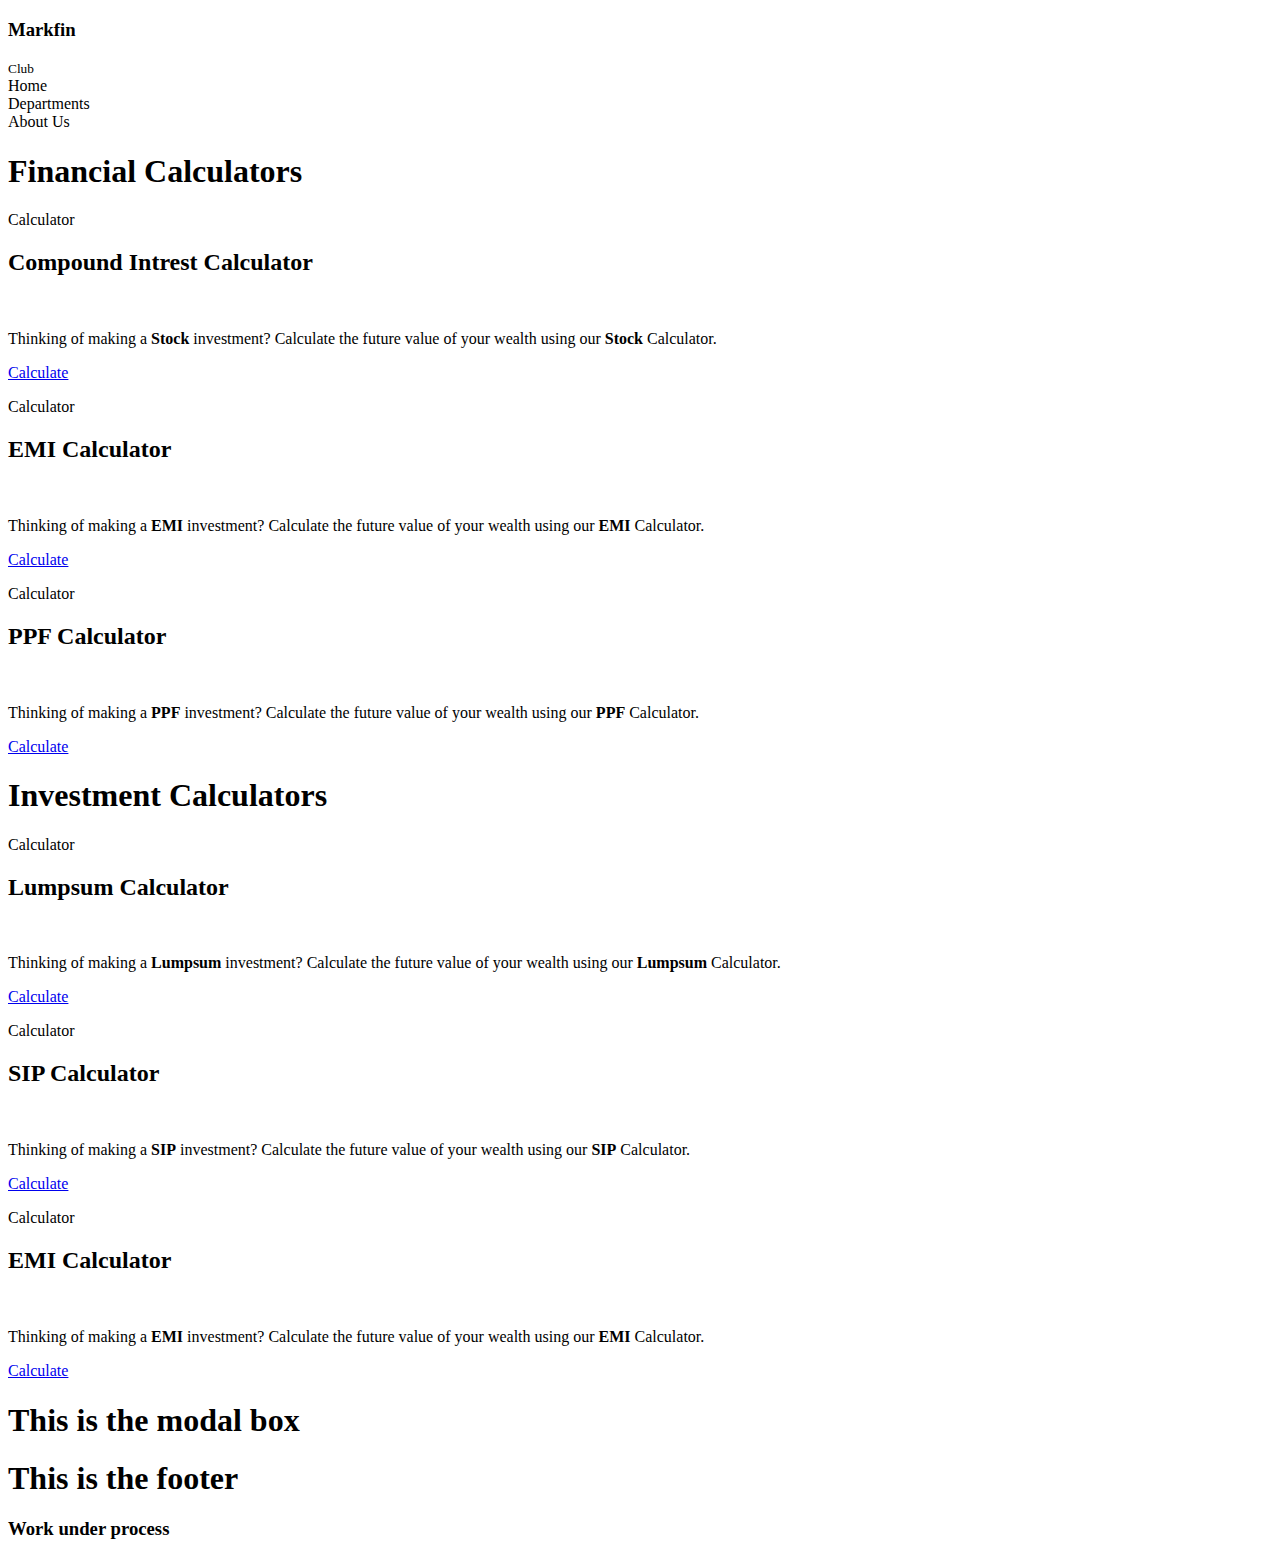
==== index.html @ 7bef7e7c "Spell checked" ====
<!DOCTYPE html>
<html lang="en">
<head>
    <meta charset="UTF-8">
    <meta http-equiv="X-UA-Compatible" content="IE=edge">
    <meta name="viewport" content="width=device-width, initial-scale=1.0">
    <link rel="stylesheet" href="assets/css/style.css">
    <title>Markfin</title>
    <link rel="shortcut icon" href="favicon.jpeg">
</head>
<body>

    <!-- Header -->

    <nav>
        <div class="logo">
            <h3>Markfin</h3>
            <small>Club</small>
        </div>
        <div class="links">
            <div class="link">Home</div>
            <div class="link">Departments</div>
            <div class="link">About Us</div>
        </div>
    </nav>
    <section class="page-header">
            <h1>Financial Calculators</h1>
    </section>
    
    <!-- Main -->

    <section class="card-list">

    <!-- 1st Row -->

        <article class="card">
            <header class="card-header">
                <p>Calculator</p>
                <h2>Compound Intrest Calculator</h2>
            </header>
            <img class="cal-illus" src="assets/images/compound.svg" alt="">
            <main>
                <p>
                    Thinking of making a <strong>Stock</strong> investment? Calculate the future value of your wealth using our <strong>Stock</strong> Calculator.
                </p>
            </main>
            <div class="calc-btn">
                <a href="#">
                    <label for="">Calculate</label>
                </a>
            </div>
        </article>
        <article class="card">
            <header class="card-header">
                <p>Calculator</p>
                <h2>EMI Calculator</h2>
            </header>
            <img src="assets/images/emi.svg" alt="">
            <main>
                <p>
                    Thinking of making a <strong>EMI</strong> investment? Calculate the future value of your wealth using our <strong>EMI</strong> Calculator.
                </p>
            </main>
            <div class="calc-btn">
                <a href="#">Calculate</a>
            </div>
        </article>
        <article class="card">
            <header class="card-header">
                <p>Calculator</p>
                <h2>PPF Calculator</h2>
            </header>
            <img src="assets/images/ppf.svg" alt="">
            <main>
                <p>
                    Thinking of making a <strong>PPF</strong> investment? Calculate the future value of your wealth using our <strong>PPF</strong> Calculator.
                </p>
            </main>
            <div class="calc-btn">
                <a href="#">Calculate</a>
            </div>
        </article>
    </section>

    <!-- 2nd Row -->

    <section class="page-header">
            <h1>Investment Calculators</h1>
    </section>
    
    <section class="card-list">
        <article class="card">
            <header class="card-header">
                <p>Calculator</p>
                <h2>Lumpsum Calculator</h2>
            </header>
            <img src="assets/images/lumpsum.svg" alt="">
            <main>
                <p>
                    Thinking of making a <strong>Lumpsum</strong> investment? Calculate the future value of your wealth using our <strong>Lumpsum</strong> Calculator.
                </p>
            </main>
            <div class="calc-btn">
                <a href="#">Calculate</a>
            </div>
        </article>
        <article class="card">
            <header class="card-header">
                <p>Calculator</p>
                <h2>SIP Calculator</h2>
            </header>
            <img src="assets/images/sip.svg" alt="">
            <main>
                <p>
                    Thinking of making a <strong>SIP</strong> investment? Calculate the future value of your wealth using our <strong>SIP</strong> Calculator.
                </p>
            </main>
            <div class="calc-btn">
                <a href="#">Calculate</a>
            </div>
        </article>
        <article class="card">
            <header class="card-header">
                <p>Calculator</p>
                <h2>EMI Calculator</h2>
            </header>
            <img src="assets/images/emi.svg" alt="">
            <main>
                <p>
                    Thinking of making a <strong>EMI</strong> investment? Calculate the future value of your wealth using our <strong>EMI</strong> Calculator.
                </p>
            </main>
            <div class="calc-btn">
                <a href="#">Calculate</a>
            </div>
        </article>
    </section>
    <div class="modal-box">
        <h1>This is the modal box</h1>
    </div>

    <!-- Footer -->

    <footer>
        <h1>This is the footer</h1>
        <h3>Work under process</h3>
    </footer>

</body>
</html>
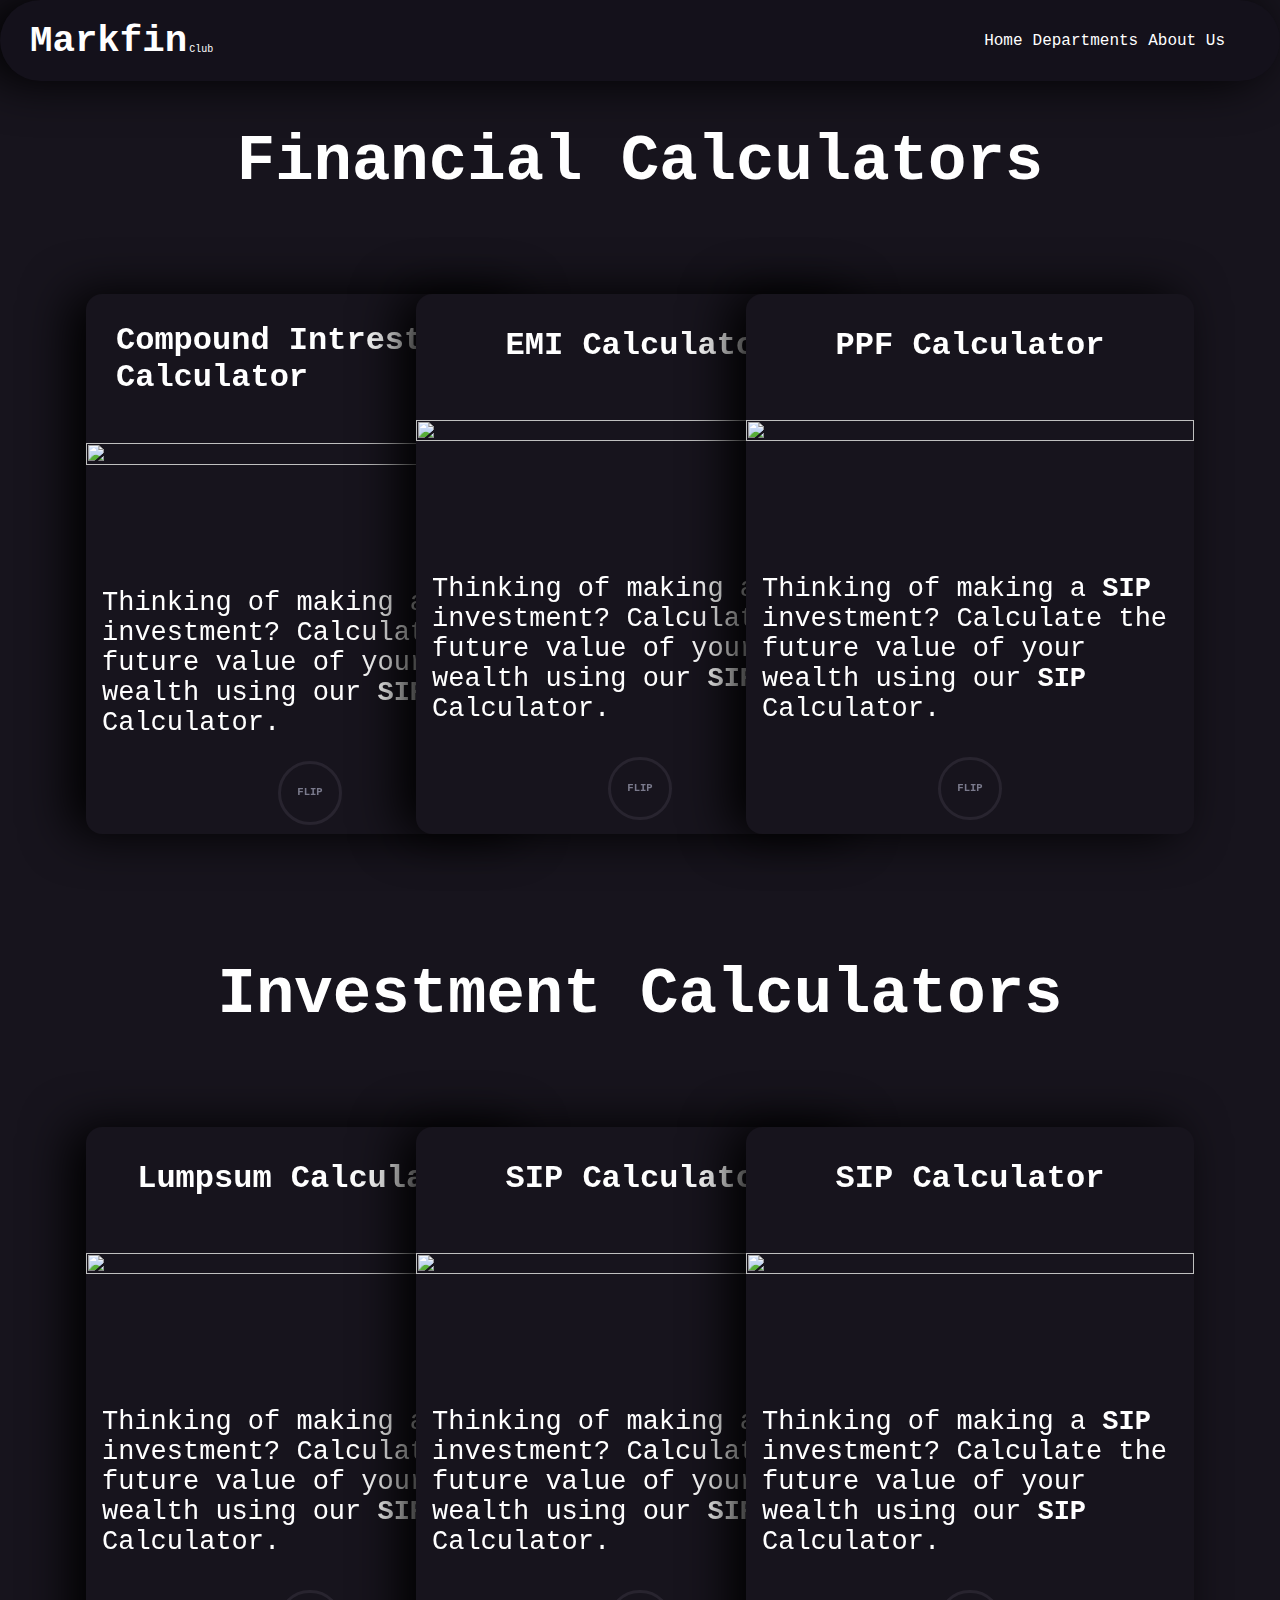
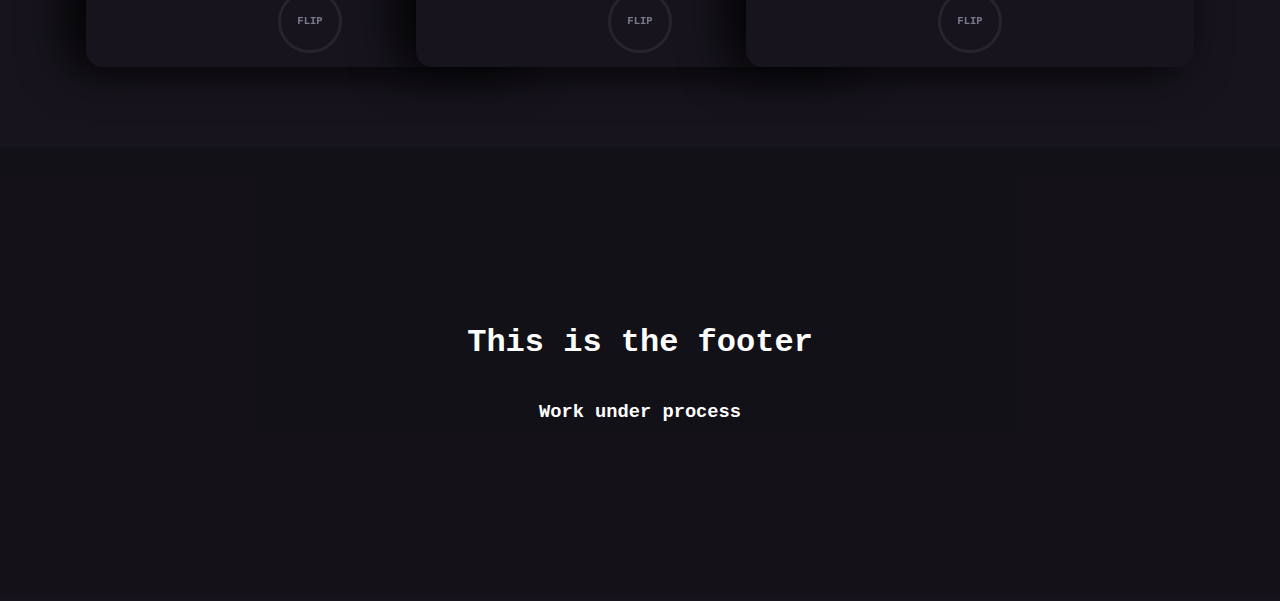
==== commit 977108f7: "flip&cal modiied 2" ====
--- a/index.html
+++ b/index.html
@@ -29,58 +29,98 @@
     
     <!-- Main -->
 
+    <!-- 1st Row -->
+
+        
     <section class="card-list">
-
-    <!-- 1st Row -->
-
-        <article class="card">
-            <header class="card-header">
-                <p>Calculator</p>
-                <h2>Compound Intrest Calculator</h2>
-            </header>
-            <img class="cal-illus" src="assets/images/compound.svg" alt="">
-            <main>
-                <p>
-                    Thinking of making a <strong>Stock</strong> investment? Calculate the future value of your wealth using our <strong>Stock</strong> Calculator.
-                </p>
-            </main>
-            <div class="calc-btn">
-                <a href="#">
-                    <label for="">Calculate</label>
-                </a>
-            </div>
-        </article>
-        <article class="card">
-            <header class="card-header">
-                <p>Calculator</p>
-                <h2>EMI Calculator</h2>
-            </header>
-            <img src="assets/images/emi.svg" alt="">
-            <main>
-                <p>
-                    Thinking of making a <strong>EMI</strong> investment? Calculate the future value of your wealth using our <strong>EMI</strong> Calculator.
-                </p>
-            </main>
-            <div class="calc-btn">
-                <a href="#">Calculate</a>
-            </div>
-        </article>
-        <article class="card">
-            <header class="card-header">
-                <p>Calculator</p>
-                <h2>PPF Calculator</h2>
-            </header>
-            <img src="assets/images/ppf.svg" alt="">
-            <main>
-                <p>
-                    Thinking of making a <strong>PPF</strong> investment? Calculate the future value of your wealth using our <strong>PPF</strong> Calculator.
-                </p>
-            </main>
-            <div class="calc-btn">
-                <a href="#">Calculate</a>
-            </div>
-        </article>
-    </section>
+		<article class="card">
+			<div class="card-inner">
+				<div class="card-face card-face--front">
+					<header class="card-header">
+						<h2>Compound Intrest Calculator</h2>
+					</header>
+					<img src="../assets/images/compound.svg" alt="">
+					<main>
+						<p>
+							Thinking of making a <strong>SIP</strong> investment? Calculate the future value of your wealth using our <strong>SIP</strong> Calculator.
+						</p>
+					</main>
+					<div class="calc-btn" onclick="flipbtn(this,1)">
+						<a href="#">Flip</a>
+					</div>
+				</div>
+				<div class="card-face card-face--back">
+					<div class="card-content">
+						<input type="text">
+						<input type="text">
+						<input type="text">
+						<input type="submit" id="total">
+						<div class="calc-btn" onclick="flipbtn(this,1)">
+							<a href="#">Flip</a>
+						</div>
+					</div>
+				</div>
+			</div>
+		</article>
+		<article class="card">
+			<div class="card-inner">
+				<div class="card-face card-face--front">
+					<header class="card-header">
+						<h2>EMI Calculator</h2>
+					</header>
+					<img src="../assets/images/emi.svg" alt="">
+					<main>
+						<p>
+							Thinking of making a <strong>SIP</strong> investment? Calculate the future value of your wealth using our <strong>SIP</strong> Calculator.
+						</p>
+					</main>
+					<div class="calc-btn" onclick="flipbtn(this,2)">
+						<a href="#">Flip</a>
+					</div>
+				</div>
+				<div class="card-face card-face--back">
+					<div class="card-content">
+						<input type="text">
+						<input type="text">
+						<input type="text">
+						<input type="submit">
+						<div class="calc-btn" onclick="flipbtn(this,2)">
+							<a href="#">Flip</a>
+						</div>
+					</div>
+				</div>
+			</div>
+		</article>
+		<article class="card">
+			<div class="card-inner">
+				<div class="card-face card-face--front">
+					<header class="card-header">
+						<h2>PPF Calculator</h2>
+					</header>
+					<img src="../assets/images/ppf.svg" alt="">
+					<main>
+						<p>
+							Thinking of making a <strong>SIP</strong> investment? Calculate the future value of your wealth using our <strong>SIP</strong> Calculator.
+						</p>
+					</main>
+					<div class="calc-btn" onclick="flipbtn(this,3)">
+						<a href="#">Flip</a>
+					</div>
+				</div>
+				<div class="card-face card-face--back">
+					<div class="card-content">
+						<input type="text">
+						<input type="text">
+						<input type="text">
+						<input type="submit">
+						<div class="calc-btn" onclick="flipbtn(this,3)">
+							<a href="#">Flip</a>
+						</div>
+					</div>
+				</div>
+			</div>
+		</article>
+	</section>
 
     <!-- 2nd Row -->
 
@@ -89,55 +129,95 @@
     </section>
     
     <section class="card-list">
-        <article class="card">
-            <header class="card-header">
-                <p>Calculator</p>
-                <h2>Lumpsum Calculator</h2>
-            </header>
-            <img src="assets/images/lumpsum.svg" alt="">
-            <main>
-                <p>
-                    Thinking of making a <strong>Lumpsum</strong> investment? Calculate the future value of your wealth using our <strong>Lumpsum</strong> Calculator.
-                </p>
-            </main>
-            <div class="calc-btn">
-                <a href="#">Calculate</a>
-            </div>
-        </article>
-        <article class="card">
-            <header class="card-header">
-                <p>Calculator</p>
-                <h2>SIP Calculator</h2>
-            </header>
-            <img src="assets/images/sip.svg" alt="">
-            <main>
-                <p>
-                    Thinking of making a <strong>SIP</strong> investment? Calculate the future value of your wealth using our <strong>SIP</strong> Calculator.
-                </p>
-            </main>
-            <div class="calc-btn">
-                <a href="#">Calculate</a>
-            </div>
-        </article>
-        <article class="card">
-            <header class="card-header">
-                <p>Calculator</p>
-                <h2>EMI Calculator</h2>
-            </header>
-            <img src="assets/images/emi.svg" alt="">
-            <main>
-                <p>
-                    Thinking of making a <strong>EMI</strong> investment? Calculate the future value of your wealth using our <strong>EMI</strong> Calculator.
-                </p>
-            </main>
-            <div class="calc-btn">
-                <a href="#">Calculate</a>
-            </div>
-        </article>
-    </section>
-    <div class="modal-box">
-        <h1>This is the modal box</h1>
-    </div>
+		<article class="card">
+			<div class="card-inner">
+				<div class="card-face card-face--front">
+					<header class="card-header">
+						<h2>Lumpsum Calculator</h2>
+					</header>
+					<img src="../assets/images/lumpsum.svg" alt="">
+					<main>
+						<p>
+							Thinking of making a <strong>SIP</strong> investment? Calculate the future value of your wealth using our <strong>SIP</strong> Calculator.
+						</p>
+					</main>
+					<div class="calc-btn" onclick="flipbtn(this,4)">
+						<a href="#">Flip</a>
+					</div>
+				</div>
+				<div class="card-face card-face--back">
+					<div class="card-content">
+						<input type="text">
+						<input type="text">
+						<input type="text">
+						<input type="submit" id="total">
+						<div class="calc-btn" onclick="flipbtn(this,4)">
+							<a href="#">Flip</a>
+						</div>
+					</div>
+				</div>
+			</div>
+		</article>
+		<article class="card">
+			<div class="card-inner">
+				<div class="card-face card-face--front">
+					<header class="card-header">
+						<h2>SIP Calculator</h2>
+					</header>
+					<img src="../assets/images/sip.svg" alt="">
+					<main>
+						<p>
+							Thinking of making a <strong>SIP</strong> investment? Calculate the future value of your wealth using our <strong>SIP</strong> Calculator.
+						</p>
+					</main>
+					<div class="calc-btn" onclick="flipbtn(this,5)">
+						<a href="#">Flip</a>
+					</div>
+				</div>
+				<div class="card-face card-face--back">
+					<div class="card-content">
+						<input type="text">
+						<input type="text">
+						<input type="text">
+						<input type="submit">
+						<div class="calc-btn" onclick="flipbtn(this,5)">
+							<a href="#">Flip</a>
+						</div>
+					</div>
+				</div>
+			</div>
+		</article>
+		<article class="card">
+			<div class="card-inner">
+				<div class="card-face card-face--front">
+					<header class="card-header">
+						<h2>SIP Calculator</h2>
+					</header>
+					<img src="../assets/images/sip.svg" alt="">
+					<main>
+						<p>
+							Thinking of making a <strong>SIP</strong> investment? Calculate the future value of your wealth using our <strong>SIP</strong> Calculator.
+						</p>
+					</main>
+					<div class="calc-btn" onclick="flipbtn(this,6)">
+						<a href="#">Flip</a>
+					</div>
+				</div>
+				<div class="card-face card-face--back">
+					<div class="card-content">
+						<input type="text">
+						<input type="text">
+						<input type="text">
+						<input type="submit">
+						<div class="calc-btn" onclick="flipbtn(this,6)">
+							<a href="#">Flip</a>
+						</div>
+					</div>
+				</div>
+			</div>
+		</article>
+
+	</section>
 
     <!-- Footer -->
 
@@ -146,5 +226,7 @@
         <h3>Work under process</h3>
     </footer>
 
+
+    <script src="./assets/js/app.js"></script>
 </body>
 </html>
--- a/assets/css/style.css
+++ b/assets/css/style.css
@@ -0,0 +1,297 @@
+@import url('https://fonts.googleapis.com/css2?family=DM+Mono:wght@300;400;500&display=swap');
+
+:root {
+    --native-orange:#ff8a00;
+    --native-pink:#e52e71;
+    --native-dark: #17141d;
+    --native-nav-dark:#14111b;
+    --black:#000;
+    --mf-blue:#06132e;
+    --mf-blue-org:#14213d;
+  }
+  
+
+body {
+    padding: 0;
+    margin: 0;
+    background-color: var(--native-dark);
+    color: white;
+    font-family: 'Montserrat', monospace;
+    position: relative;
+}
+nav{
+    margin: 0;
+    width: 1fr;
+    height: 9vh;
+    background-color:  var(--native-nav-dark);
+    border-radius: 100px;
+    box-shadow:-1rem 0 3rem #000;
+    display: flex;
+    align-items: center;
+    justify-content: space-between;
+}
+nav h3{
+    margin: 0;
+    padding-left: 30px;
+}
+
+.logo{
+    display: flex;
+    font-size: 2rem;
+    transition: 2s;
+}
+.logo:hover{
+    cursor: pointer;
+    background: linear-gradient(90deg,var(--native-orange),var(--native-pink));
+    text-shadow: none;
+    -webkit-text-fill-color: transparent;
+    -webkit-background-clip: text;
+    -webkit-box-decoration-break: clone;
+    background-clip: text;
+    border-color: white;
+}
+.logo small{
+    font-size: 10px;
+    margin-top: auto;
+    margin-bottom: 7px;
+    margin-left: 2px;
+}
+
+.links{
+    display: flex;
+    margin-right: 50px;
+}
+.link{
+    padding: 0 5px;
+}
+.link:nth-child(1):hover{
+    color:var(--native-orange);
+}
+.link:nth-child(2):hover{
+    color: #f53232;
+}
+.link:nth-child(3):hover{
+    color:var(--native-pink);
+}
+.link:hover{
+    cursor: pointer;
+}
+.page-header{
+    margin-top:5vh ;
+    text-align: center;
+    font-size: 2rem;
+
+}
+.page-header h1{
+    margin-bottom: 1rem;
+}
+.page-header h1:hover{
+     background: linear-gradient(90deg,var(--native-orange),var(--native-pink));
+    text-shadow: none;
+    -webkit-text-fill-color: transparent;
+    -webkit-background-clip: text;
+    -webkit-box-decoration-break: clone;
+    background-clip: text;
+    border-color: white;
+}
+.card-list{
+    display: flex;
+    padding: 5rem;
+    overflow-x: hidden;
+    margin: 0 auto;
+    justify-content: space-around;
+}
+
+.card-list::-webkit-scrollbar {
+    width: 10px;
+    height: 10px;
+}
+.card-list::-webkit-scrollbar-thumb {
+    background: #201c29;
+    border-radius: 10px;
+    box-shadow: inset 2px 2px 2px hsla(0,0%,100%,.25), inset -2px -2px 2px rgba(0,0,0,.25);
+}
+
+.card-list::-webkit-scrollbar-track {
+    background: linear-gradient(90deg,#201c29,#201c29 1px,#17141d 0,#17141d);
+}
+
+.card {
+    margin:;
+    width: 40%;
+    height: 60vh;
+    perspective: 1000px;
+    transition: .2s;
+  }
+  
+
+.card p {
+    font-size: 2vh;
+}
+
+.card:focus-within~.card, .card:hover~.card {
+    transform: translateX(130px);
+}
+.card:hover{
+    transform: translateY(-1rem);
+}
+
+.card:not(:first-child){
+    margin-left: -130px;
+}
+
+
+.card-inner{
+    display: flex;
+    flex-direction: column;
+    justify-content: center;
+    align-items: space-around;
+  
+  
+    border-radius: 16px;
+    background: var(--native-dark);
+    box-shadow:-1rem 0 3rem #000;
+    transition: .2s;
+    margin: 0;
+  
+    width: 100%;
+    height: 100%;
+    transition: transform 1s;
+    transform-style: preserve-3d;
+    position: relative;
+  }
+  
+  
+
+  .card-inner.is-flipped {
+    transform: rotateY(180deg);
+  }
+  
+  
+  .card-face {
+    position: absolute;
+    width: 100%;
+    height: 100%;
+    -webkit-backface-visibility: hidden;
+    backface-visibility: hidden;
+    overflow: hidden;
+    border-radius: 16px;
+  }
+  
+  .card-face--front {
+    display: flex;
+    flex-direction: column;
+    align-items: center;
+    justify-content: space-around;
+  }
+  
+  .card-face--front h2 {
+    color: #FFF;
+    font-size: 32px;
+  }
+
+  .card-face--front main p {
+    color: white;
+    font-size: 3vh;
+    margin: 0 1rem;
+  }
+
+  .card-face--front img{
+    margin: 2% 0;
+    width: 100%;
+    height: 20%;
+  }
+  
+  .card-face--back {
+    background-color: var(--native-dark);
+    transform: rotateY(180deg);
+  }
+  
+  .card__content {
+    width: 100%;
+    height: 100%;
+  }
+  
+  .card-header {
+    position: relative;
+    padding: 10px 30px 10px;
+  }
+  
+  .card-header h2 {
+    font-size: 2rem;
+    margin: .25rem 0 0;
+    text-decoration: none;
+    color: inherit;
+    border: 0;
+    display: inline-block;
+    cursor: pointer;
+  }
+
+.card-header h2:hover {
+    background: linear-gradient(90deg,var(--native-orange),var(--native-pink));
+    text-shadow: none;
+    -webkit-text-fill-color: transparent;
+    -webkit-background-clip: text;
+    background-clip: text;
+}
+
+  .card-content{
+    display: flex;
+    flex-direction: column;
+    justify-content: center;
+    align-items: center;
+  }
+  .card-content input{
+    margin: 5% 0;
+  }
+  #total:hover{
+    cursor: pointer;
+  }
+  
+
+
+.calc-btn {
+    width: 100%;
+    height: 10%;
+    line-height: 2;
+    display: flex;
+    justify-content: center;
+    align-items: center;
+}
+
+.calc-btn a {
+    height: 100%;
+    font-style: normal;
+    font-weight: 700;
+    font-size: 1rem;
+    color: #7a7a8c;
+    text-transform: uppercase;
+    font-size: .66rem;
+    border: 3px solid #28242f;
+    border-radius: 2rem;
+    padding: .1rem 1rem ;
+    position: relative;
+    text-decoration: none;
+    display: flex;
+    align-items: center;
+}
+
+.calc-btn a:hover {
+    background: linear-gradient(90deg,var(--native-orange),var(--native-pink));
+    text-shadow: none;
+    -webkit-text-fill-color: transparent;
+    -webkit-background-clip: text;
+    -webkit-box-decoration-break: clone;
+    background-clip: text;
+    border-color: white;
+}
+
+footer{
+    height: 50vh;
+    width: 100%;
+    background-color: rgba(0,0,0,0.15);
+    display: flex;
+    flex-direction: column;
+    justify-content: center;
+    align-items: center;
+}
